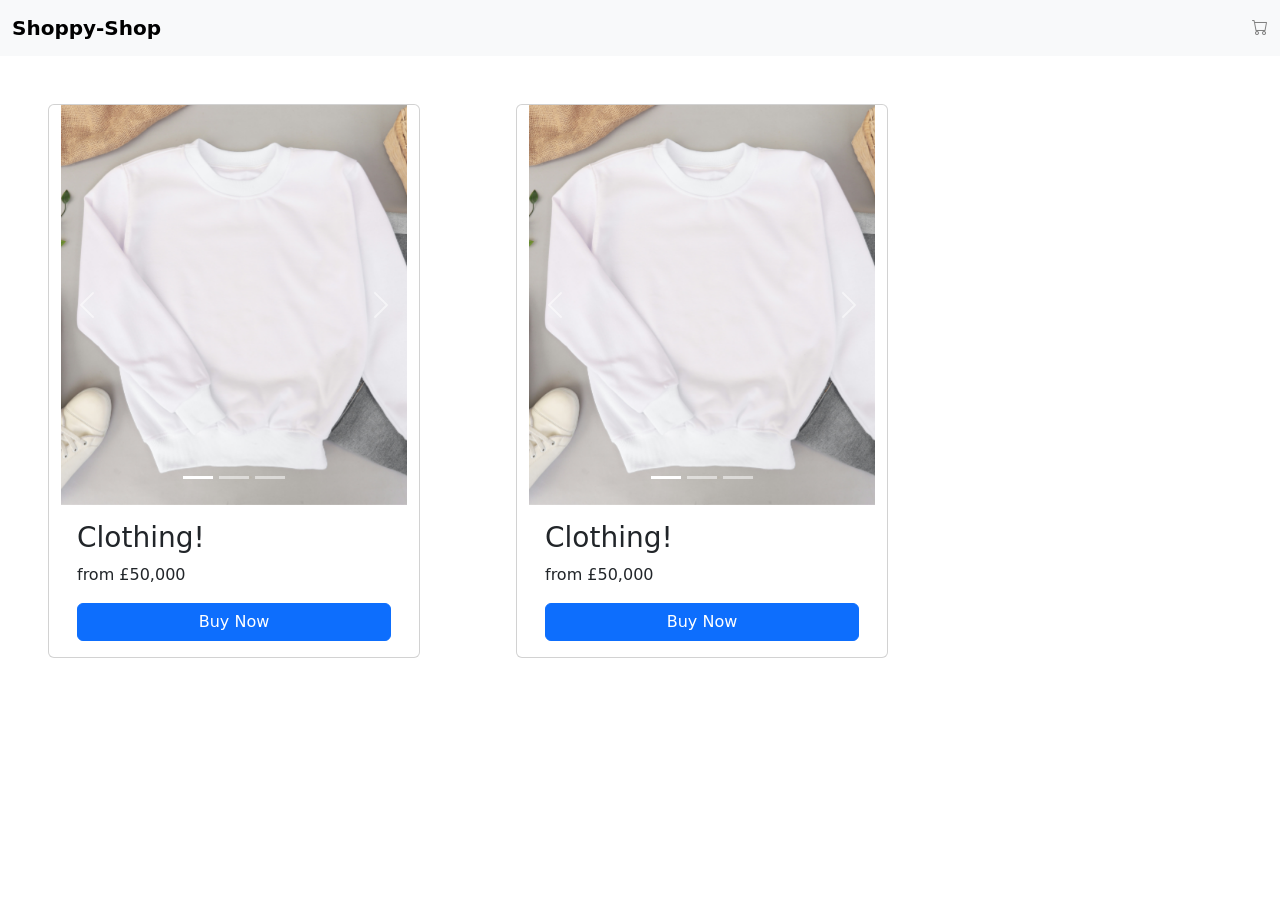
==== Bootstrap Project/index.html @ f140bac6 "Remove Comment" ====
<!DOCTYPE html>
<html lang="en">
<head>
    <meta charset="UTF-8">
    <meta name="viewport" content="width=device-width, initial-scale=1.0">
    <link href="https://cdn.jsdelivr.net/npm/bootstrap@5.3.8/dist/css/bootstrap.min.css" rel="stylesheet" integrity="sha384-sRIl4kxILFvY47J16cr9ZwB07vP4J8+LH7qKQnuqkuIAvNWLzeN8tE5YBujZqJLB" crossorigin="anonymous">
    <link rel="stylesheet" href="https://cdn.jsdelivr.net/npm/bootstrap-icons@1.13.1/font/bootstrap-icons.min.css">
    <title>Clothes Shop</title>
    <style>
        .carousel-item img {
        height: 400px;
        object-fit: cover;
        width: 100%;
        padding: 0px;
}
    </style>
</head>
<body>
    <script src="https://cdn.jsdelivr.net/npm/bootstrap@5.3.8/dist/js/bootstrap.bundle.min.js" integrity="sha384-FKyoEForCGlyvwx9Hj09JcYn3nv7wiPVlz7YYwJrWVcXK/BmnVDxM+D2scQbITxI" crossorigin="anonymous"></script>
    <nav class="navbar bg-body-tertiary">
        <div class="container-fluid d-flex">
            <span class="navbar-brand" style="font-weight: bolder;">Shoppy-Shop</span>
            <a href="#" style="color: gray;"><i class="bi bi-cart"></i></a>
        </div>
    </nav>
    <div class="container row row-cols-3">
        <div class="card m-5 overflow-hidden">
            <div>
            <div id="carousel1" class="carousel slide" style="padding: 0px;">
                <div class="carousel-indicators">
                    <button type="button" data-bs-target="#carousel1" data-bs-slide-to="0" class="active" aria-current="true" aria-label="Slide 1"></button>
                    <button type="button" data-bs-target="#carousel1" data-bs-slide-to="1" aria-label="Slide 2"></button>
                    <button type="button" data-bs-target="#carousel1" data-bs-slide-to="2" aria-label="Slide 3"></button>
                </div>
                <div class="carousel-inner object-fit-cover">
                    <div class="carousel-item active">
                    <img src="img1.jpg" class="d-block w-100 ratio-1x1" alt="...">
                    </div>
                    <div class="carousel-item">
                    <img src="img2.jpg" class="d-block w-100 ratio-1x1" alt="...">
                    </div>
                    <div class="carousel-item">
                    <img src="img3.jpg" class="d-block w-100 ratio-1x1" alt="...">
                    </div>
                </div>
                <button class="carousel-control-prev" type="button" data-bs-target="#carousel1" data-bs-slide="prev">
                    <span class="carousel-control-prev-icon" aria-hidden="true"></span>
                    <span class="visually-hidden">Previous</span>
                </button>
                <button class="carousel-control-next" type="button" data-bs-target="#carousel1" data-bs-slide="next">
                    <span class="carousel-control-next-icon" aria-hidden="true"></span>
                    <span class="visually-hidden">Next</span>
                </button>

            </div>
            </div>
            <div class="card-body">
                <h3 class="card-title">Clothing!</h5>
                <p class="card-text">from £50,000</p>
                <button class="btn btn-primary" style="width: 100%;">Buy Now</button>
            </div>
        </div>
        <div class="card m-5 overflow-hidden flex-shrink-1">
            <div class="card-img-top">
            <div id="carousel2" class="carousel slide">
                <div class="carousel-indicators">
                    <button type="button" data-bs-target="#carousel2" data-bs-slide-to="0" class="active" aria-current="true" aria-label="Slide 1"></button>
                    <button type="button" data-bs-target="#carousel" data-bs-slide-to="1" aria-label="Slide 2"></button>
                    <button type="button" data-bs-target="#carousel2" data-bs-slide-to="2" aria-label="Slide 3"></button>
                </div>
                <div class="carousel-inner">
                    <div class="carousel-item active">
                    <img src="img1.jpg" class="d-block w-100" alt="...">
                    </div>
                    <div class="carousel-item">
                    <img src="img2.jpg" class="d-block w-100" alt="...">
                    </div>
                    <div class="carousel-item">
                    <img src="img3.jpg" class="d-block w-100" alt="...">
                    </div>
                </div>
                <button class="carousel-control-prev" type="button" data-bs-target="#carousel2" data-bs-slide="prev">
                    <span class="carousel-control-prev-icon" aria-hidden="true"></span>
                    <span class="visually-hidden">Previous</span>
                </button>
                <button class="carousel-control-next" type="button" data-bs-target="#carousel2" data-bs-slide="next">
                    <span class="carousel-control-next-icon" aria-hidden="true"></span>
                    <span class="visually-hidden">Next</span>
                </button>

            </div>
            </div>
            <div class="card-body">
                <h3 class="card-title">Clothing!</h5>
                <p class="card-text">from £50,000</p>
                <button class="btn btn-primary" style="width: 100%;">Buy Now</button>
            </div>
        </div>
    </div>
    </div>
    
</body>
</html>
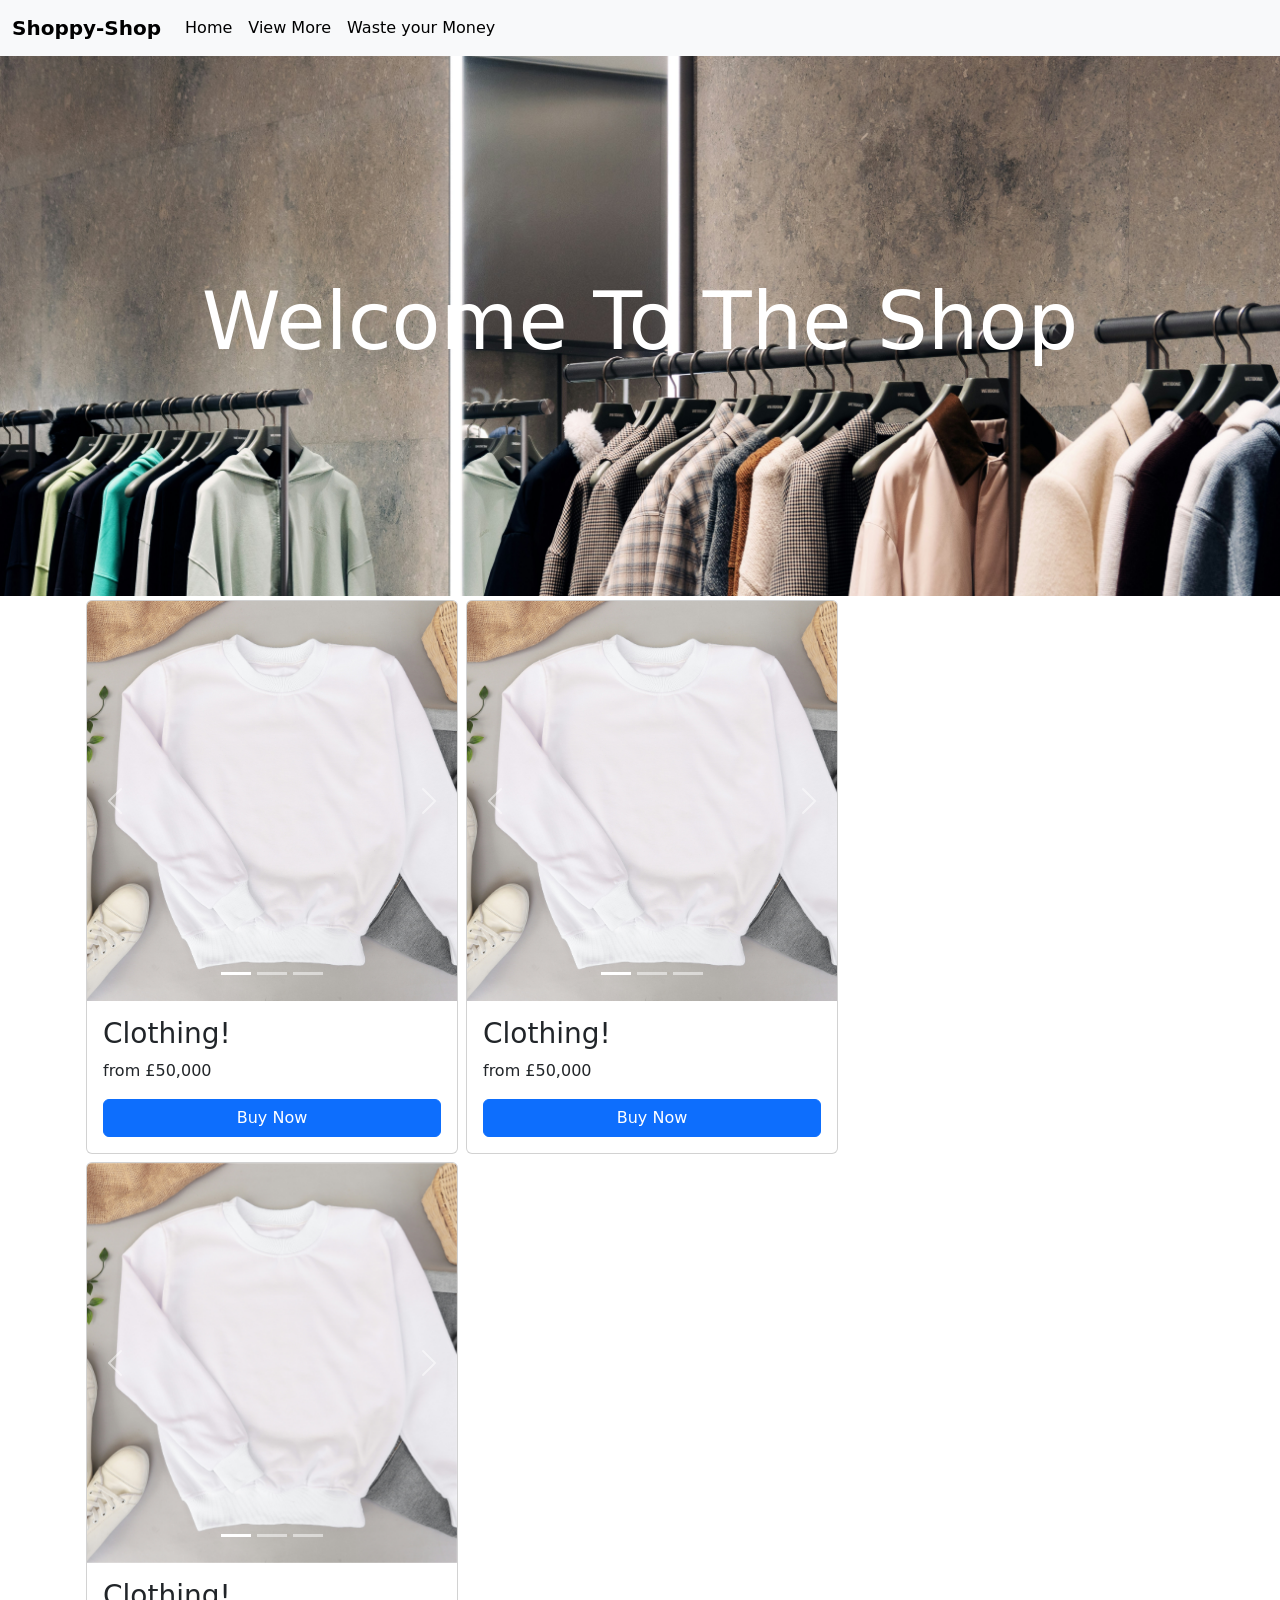
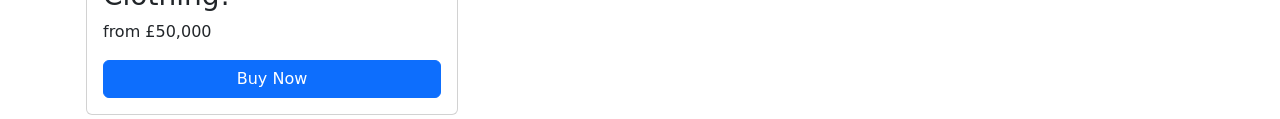
==== commit 5bdb8980: "Finish Shop Website" ====
--- a/Bootstrap Project/index.html
+++ b/Bootstrap Project/index.html
@@ -12,19 +12,34 @@
         object-fit: cover;
         width: 100%;
         padding: 0px;
-}
+    }
+    .card {
+        margin: 4px;
+        padding: 0px;
+        min-width: 250px;
+    }
     </style>
 </head>
 <body>
     <script src="https://cdn.jsdelivr.net/npm/bootstrap@5.3.8/dist/js/bootstrap.bundle.min.js" integrity="sha384-FKyoEForCGlyvwx9Hj09JcYn3nv7wiPVlz7YYwJrWVcXK/BmnVDxM+D2scQbITxI" crossorigin="anonymous"></script>
-    <nav class="navbar bg-body-tertiary">
-        <div class="container-fluid d-flex">
+    <nav class="navbar bg-body-tertiary navbar-expand-md">
+        <div class="container-fluid">
             <span class="navbar-brand" style="font-weight: bolder;">Shoppy-Shop</span>
-            <a href="#" style="color: gray;"><i class="bi bi-cart"></i></a>
-        </div>
+            <button class="navbar-toggler" type="button" data-bs-toggle="collapse" data-bs-target="#navbarNavAltMarkup" aria-controls="navbarNavAltMarkup" aria-expanded="false" aria-label="Toggle navigation">
+                <span class="navbar-toggler-icon"></span>
+            </button>
+    <div class="collapse navbar-collapse" id="navbarNavAltMarkup">
+      <div class="navbar-nav">
+        <a class="nav-link active" aria-current="page" href="#">Home</a>
+        <a class="nav-link active" aria-current="page" href="#">View More</a>
+        <a class="nav-link active" aria-current="page" href="#">Waste your Money</a>
+      </div>
     </nav>
-    <div class="container row row-cols-3">
-        <div class="card m-5 overflow-hidden">
+    <div style="background-image: url(hero-img.jpg); height: 60vh; background-size: cover;" class="background-image d-flex justify-content-center align-items-center">
+        <h1 class="text-white display-1">Welcome To The Shop</h1>
+    </div>
+    <div class="container mx-auto row row-cols-3 w-100">
+        <div class="card overflow-hidden">
             <div>
             <div id="carousel1" class="carousel slide" style="padding: 0px;">
                 <div class="carousel-indicators">
@@ -60,13 +75,49 @@
                 <button class="btn btn-primary" style="width: 100%;">Buy Now</button>
             </div>
         </div>
-        <div class="card m-5 overflow-hidden flex-shrink-1">
+        <div class="card overflow-hidden">
             <div class="card-img-top">
             <div id="carousel2" class="carousel slide">
                 <div class="carousel-indicators">
                     <button type="button" data-bs-target="#carousel2" data-bs-slide-to="0" class="active" aria-current="true" aria-label="Slide 1"></button>
-                    <button type="button" data-bs-target="#carousel" data-bs-slide-to="1" aria-label="Slide 2"></button>
+                    <button type="button" data-bs-target="#carousel2" data-bs-slide-to="1" aria-label="Slide 2"></button>
                     <button type="button" data-bs-target="#carousel2" data-bs-slide-to="2" aria-label="Slide 3"></button>
+                </div>
+                <div class="carousel-inner">
+                    <div class="carousel-item active">
+                    <img src="img1.jpg" class="d-block w-100" alt="...">
+                    </div>
+                    <div class="carousel-item">
+                    <img src="img2.jpg" class="d-block w-100" alt="...">
+                    </div>
+                    <div class="carousel-item">
+                    <img src="img3.jpg" class="d-block w-100" alt="...">
+                    </div>
+                </div>
+                <button class="carousel-control-prev" type="button" data-bs-target="#carousel2" data-bs-slide="prev">
+                    <span class="carousel-control-prev-icon" aria-hidden="true"></span>
+                    <span class="visually-hidden">Previous</span>
+                </button>
+                <button class="carousel-control-next" type="button" data-bs-target="#carousel2" data-bs-slide="next">
+                    <span class="carousel-control-next-icon" aria-hidden="true"></span>
+                    <span class="visually-hidden">Next</span>
+                </button>
+
+            </div>
+            </div>
+            <div class="card-body">
+                <h3 class="card-title">Clothing!</h5>
+                <p class="card-text">from £50,000</p>
+                <button class="btn btn-primary" style="width: 100%;">Buy Now</button>
+            </div>
+        </div>
+        <div class="card overflow-hidden flex-shrink-1">
+            <div class="card-img-top">
+            <div id="carousel3" class="carousel slide">
+                <div class="carousel-indicators">
+                    <button type="button" data-bs-target="#carousel3" data-bs-slide-to="0" class="active" aria-current="true" aria-label="Slide 1"></button>
+                    <button type="button" data-bs-target="#carousel3" data-bs-slide-to="1" aria-label="Slide 2"></button>
+                    <button type="button" data-bs-target="#carousel3" data-bs-slide-to="2" aria-label="Slide 3"></button>
                 </div>
                 <div class="carousel-inner">
                     <div class="carousel-item active">
@@ -98,6 +149,7 @@
         </div>
     </div>
     </div>
+    </div>
     
 </body>
 </html>
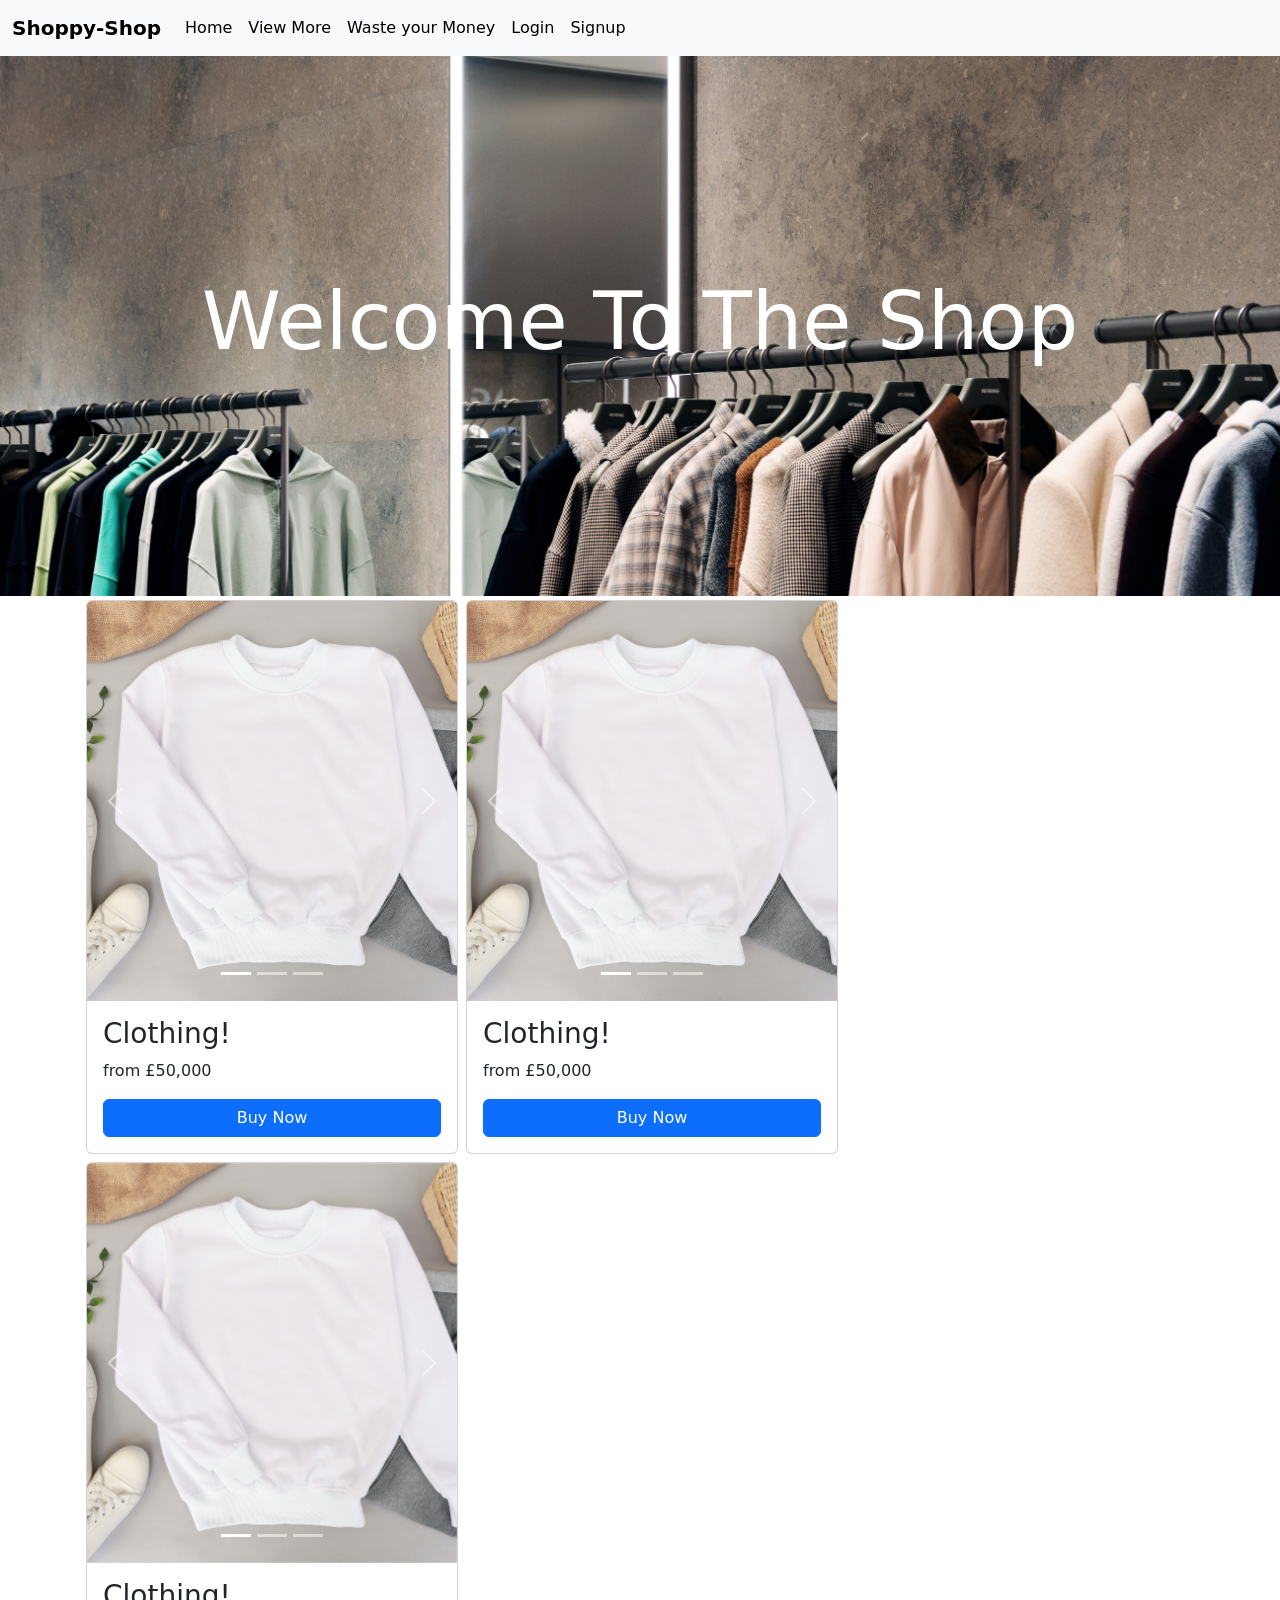
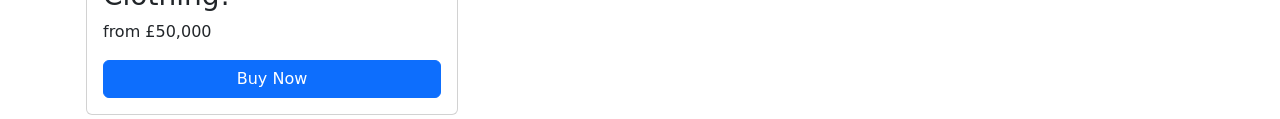
==== commit a28009b3: "Add login and signup links" ====
--- a/Bootstrap Project/index.html
+++ b/Bootstrap Project/index.html
@@ -33,6 +33,8 @@
         <a class="nav-link active" aria-current="page" href="#">Home</a>
         <a class="nav-link active" aria-current="page" href="#">View More</a>
         <a class="nav-link active" aria-current="page" href="#">Waste your Money</a>
+        <a class="nav-link active" aria-current="page" href="../Registration Form/login.html">Login</a>
+        <a class="nav-link active" aria-current="page" href="../Registration Form/signup.html">Signup</a>
       </div>
     </nav>
     <div style="background-image: url(hero-img.jpg); height: 60vh; background-size: cover;" class="background-image d-flex justify-content-center align-items-center">
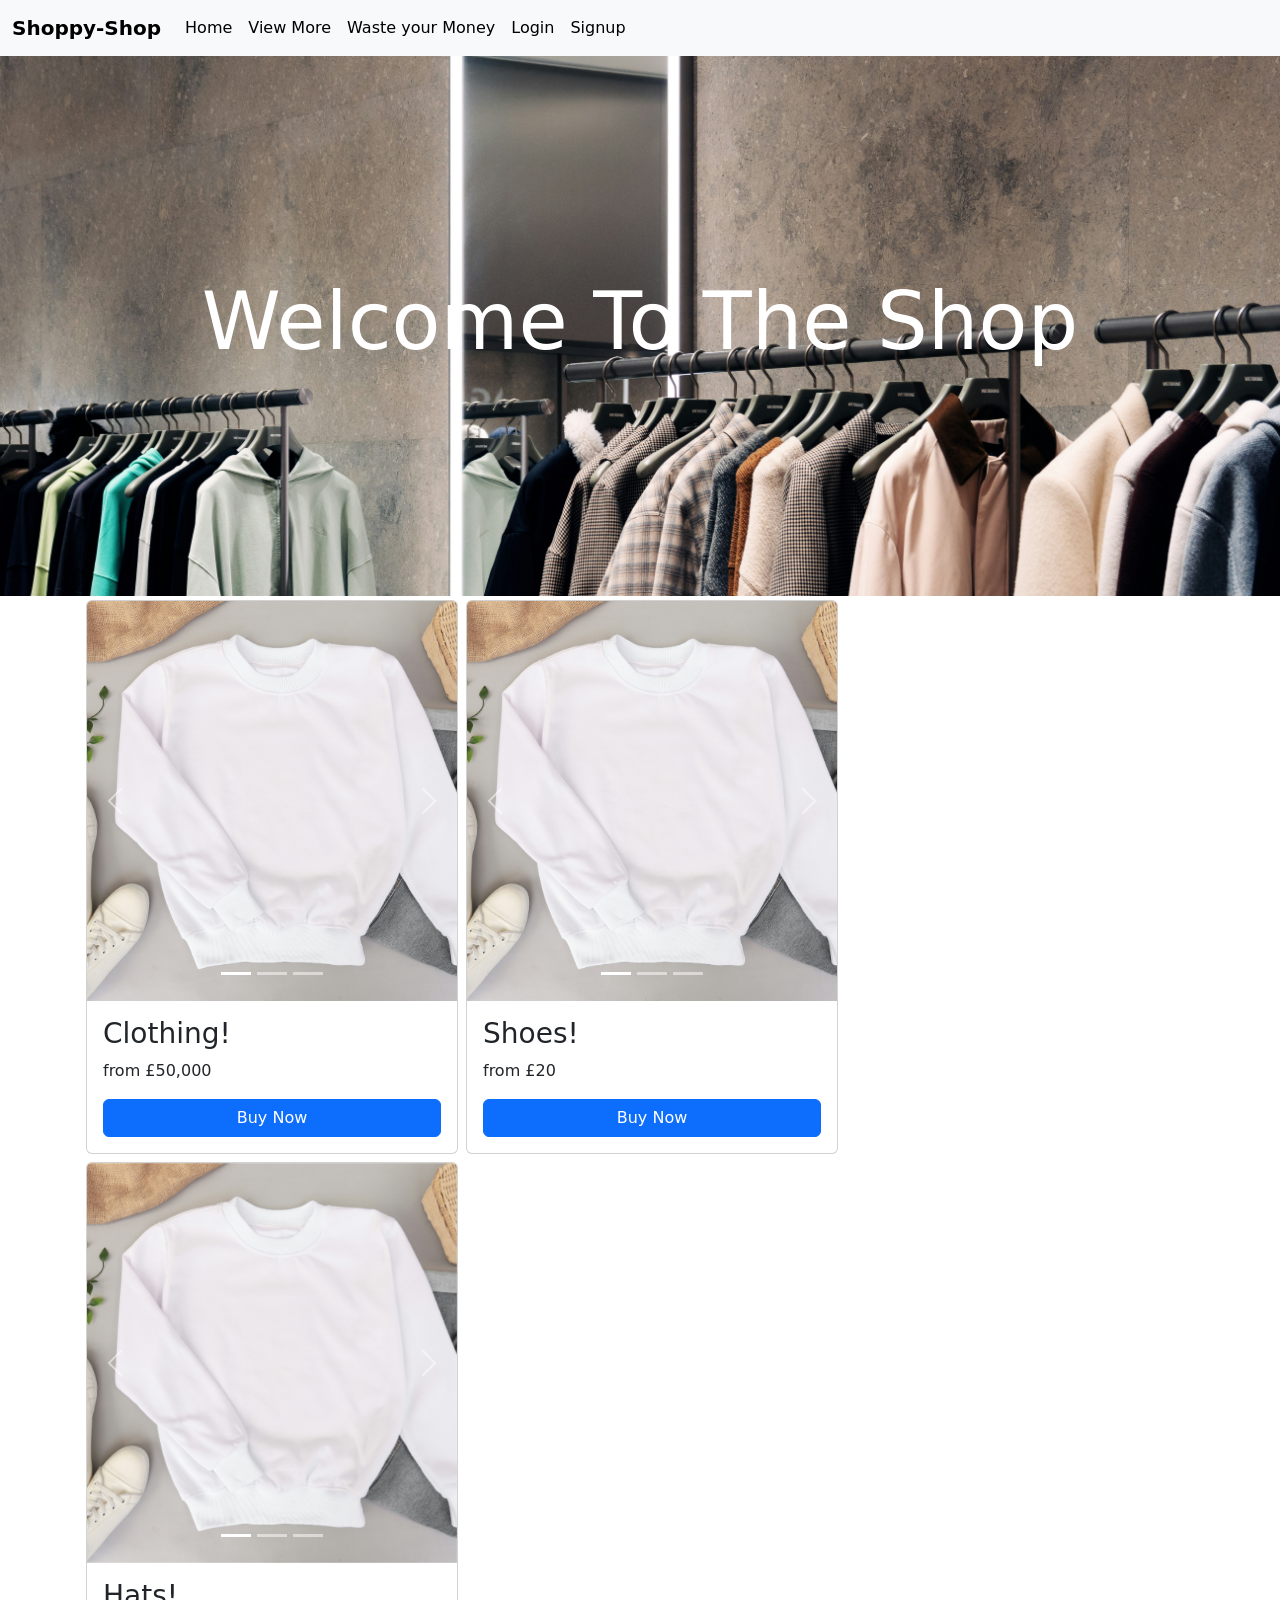
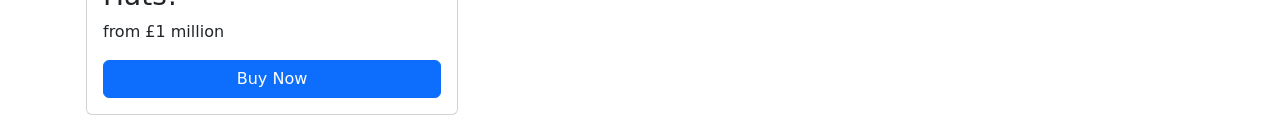
==== commit f194bac2: "Change to different categories" ====
--- a/Bootstrap Project/index.html
+++ b/Bootstrap Project/index.html
@@ -108,8 +108,8 @@
             </div>
             </div>
             <div class="card-body">
-                <h3 class="card-title">Clothing!</h5>
-                <p class="card-text">from £50,000</p>
+                <h3 class="card-title">Shoes!</h5>
+                <p class="card-text">from £20</p>
                 <button class="btn btn-primary" style="width: 100%;">Buy Now</button>
             </div>
         </div>
@@ -132,11 +132,11 @@
                     <img src="img3.jpg" class="d-block w-100" alt="...">
                     </div>
                 </div>
-                <button class="carousel-control-prev" type="button" data-bs-target="#carousel2" data-bs-slide="prev">
+                <button class="carousel-control-prev" type="button" data-bs-target="#carousel3" data-bs-slide="prev">
                     <span class="carousel-control-prev-icon" aria-hidden="true"></span>
                     <span class="visually-hidden">Previous</span>
                 </button>
-                <button class="carousel-control-next" type="button" data-bs-target="#carousel2" data-bs-slide="next">
+                <button class="carousel-control-next" type="button" data-bs-target="#carousel3" data-bs-slide="next">
                     <span class="carousel-control-next-icon" aria-hidden="true"></span>
                     <span class="visually-hidden">Next</span>
                 </button>
@@ -144,8 +144,8 @@
             </div>
             </div>
             <div class="card-body">
-                <h3 class="card-title">Clothing!</h5>
-                <p class="card-text">from £50,000</p>
+                <h3 class="card-title">Hats!</h5>
+                <p class="card-text">from £1 million</p>
                 <button class="btn btn-primary" style="width: 100%;">Buy Now</button>
             </div>
         </div>
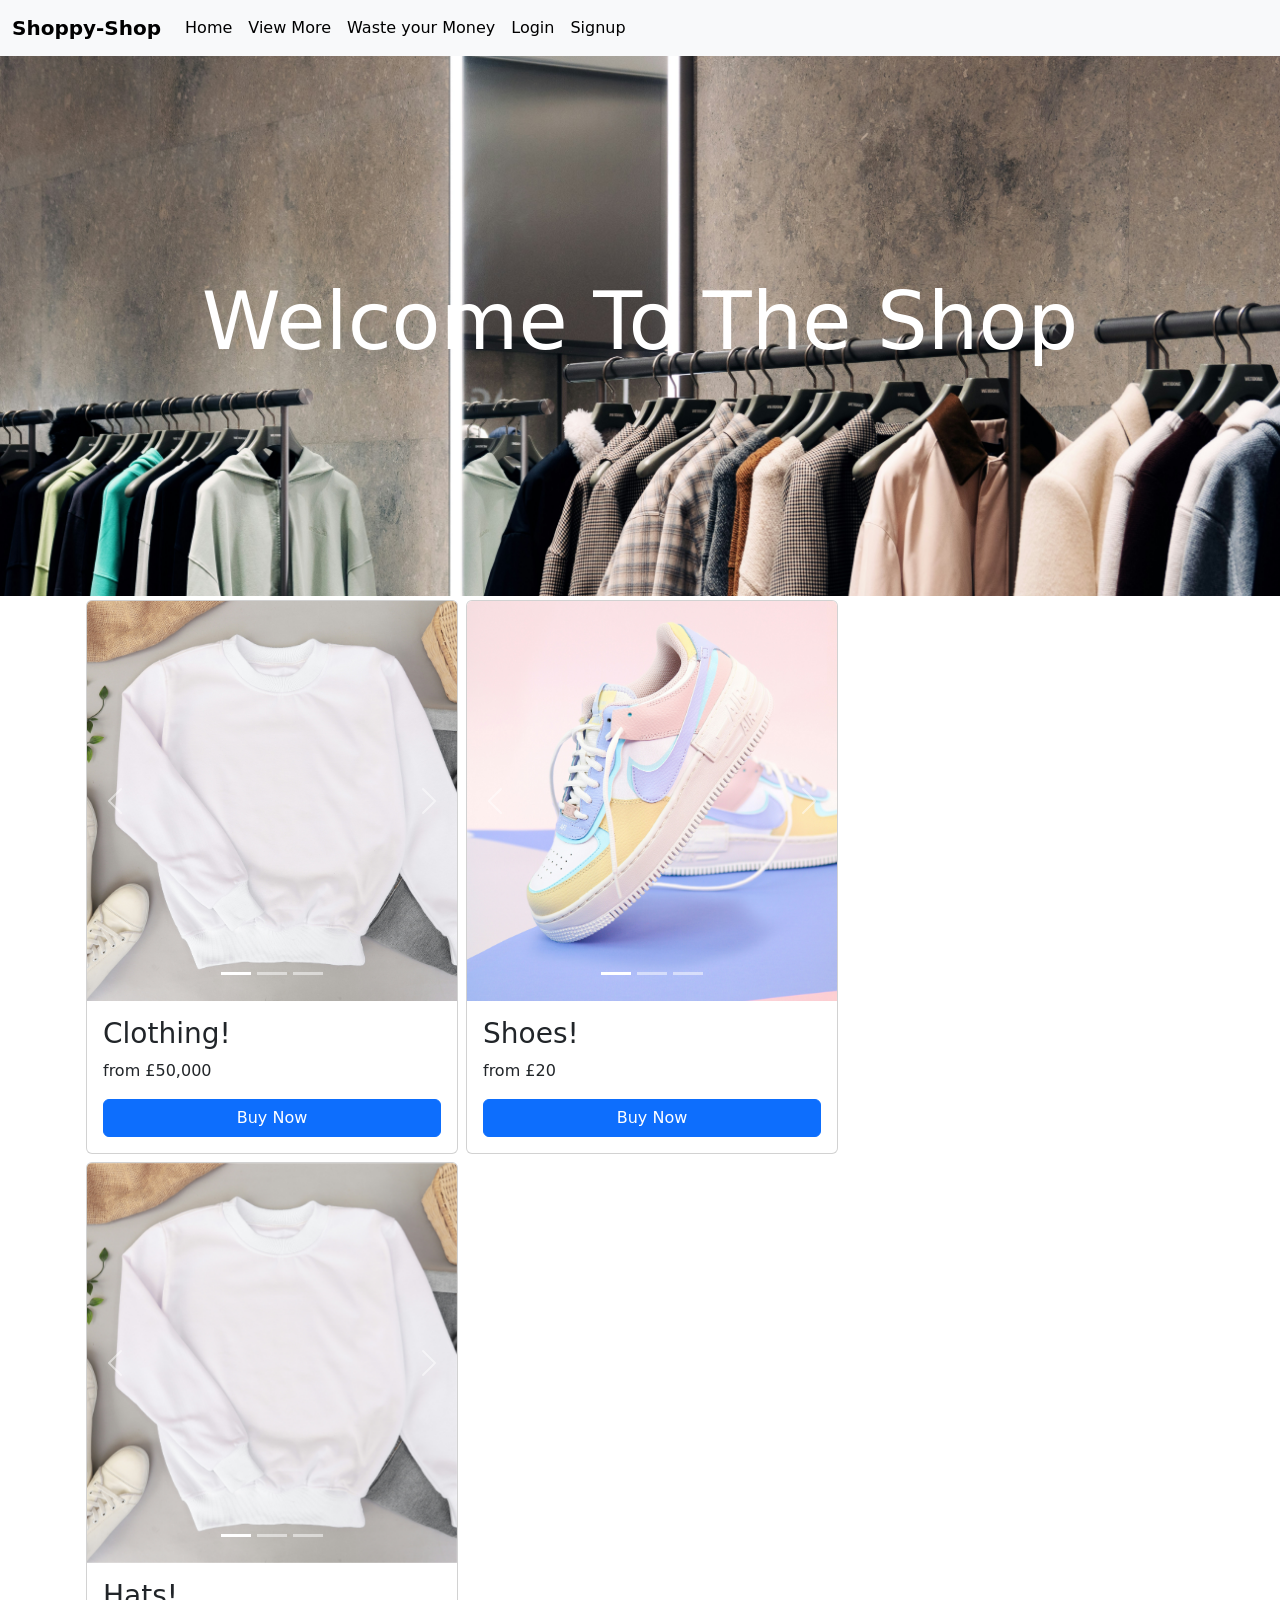
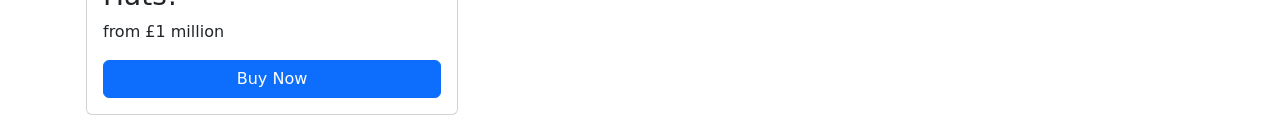
==== commit 6fbfec21: "Link shoe images" ====
--- a/Bootstrap Project/index.html
+++ b/Bootstrap Project/index.html
@@ -87,13 +87,13 @@
                 </div>
                 <div class="carousel-inner">
                     <div class="carousel-item active">
-                    <img src="img1.jpg" class="d-block w-100" alt="...">
+                    <img src="shoe1.jpg" class="d-block w-100" alt="...">
                     </div>
                     <div class="carousel-item">
-                    <img src="img2.jpg" class="d-block w-100" alt="...">
+                    <img src="shoe2.jpg" class="d-block w-100" alt="...">
                     </div>
                     <div class="carousel-item">
-                    <img src="img3.jpg" class="d-block w-100" alt="...">
+                    <img src="shoe3.jpg" class="d-block w-100" alt="...">
                     </div>
                 </div>
                 <button class="carousel-control-prev" type="button" data-bs-target="#carousel2" data-bs-slide="prev">
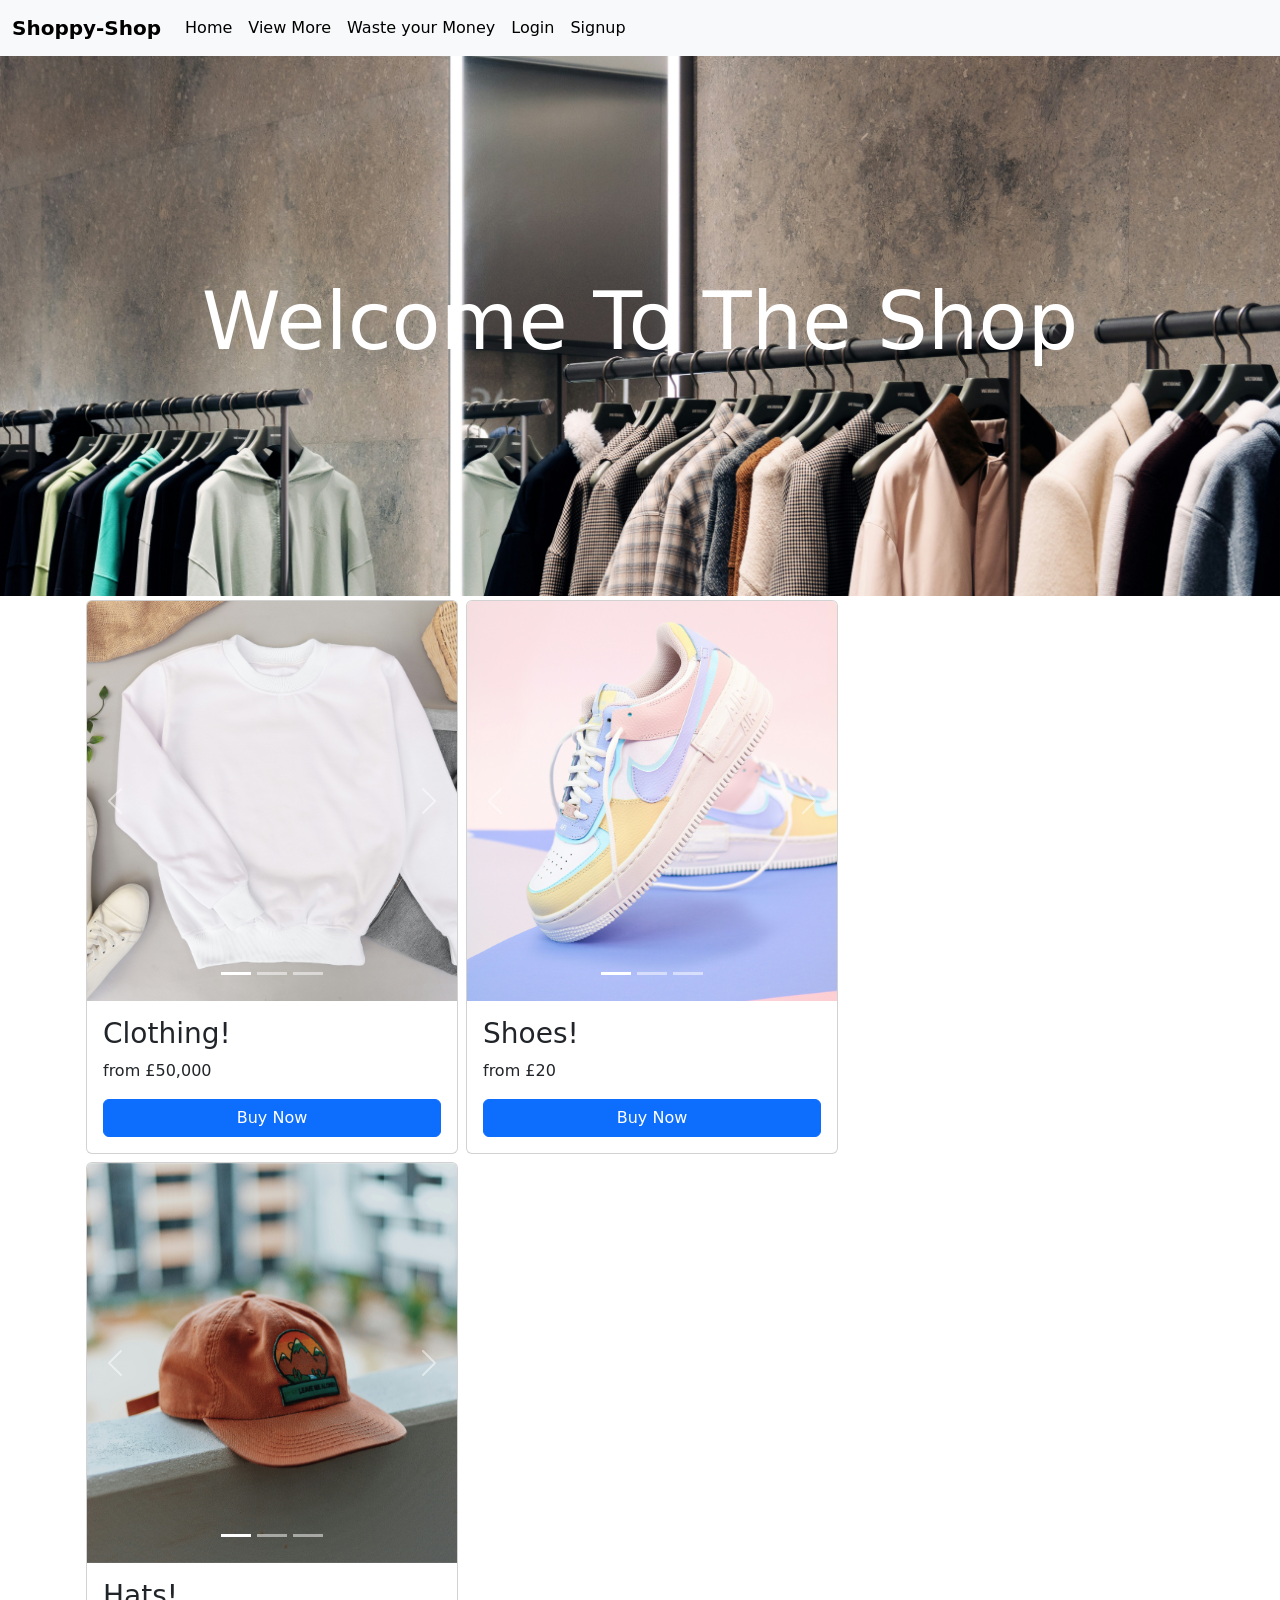
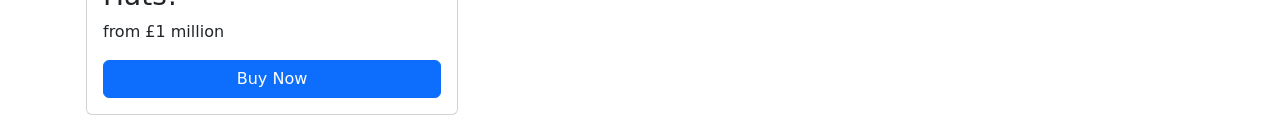
==== commit 88029b20: "add hat images" ====
--- a/Bootstrap Project/index.html
+++ b/Bootstrap Project/index.html
@@ -123,13 +123,13 @@
                 </div>
                 <div class="carousel-inner">
                     <div class="carousel-item active">
-                    <img src="img1.jpg" class="d-block w-100" alt="...">
+                    <img src="hat1.jpg" class="d-block w-100" alt="...">
                     </div>
                     <div class="carousel-item">
-                    <img src="img2.jpg" class="d-block w-100" alt="...">
+                    <img src="hat2.jpg" class="d-block w-100" alt="...">
                     </div>
                     <div class="carousel-item">
-                    <img src="img3.jpg" class="d-block w-100" alt="...">
+                    <img src="hat3.jpg" class="d-block w-100" alt="...">
                     </div>
                 </div>
                 <button class="carousel-control-prev" type="button" data-bs-target="#carousel3" data-bs-slide="prev">
